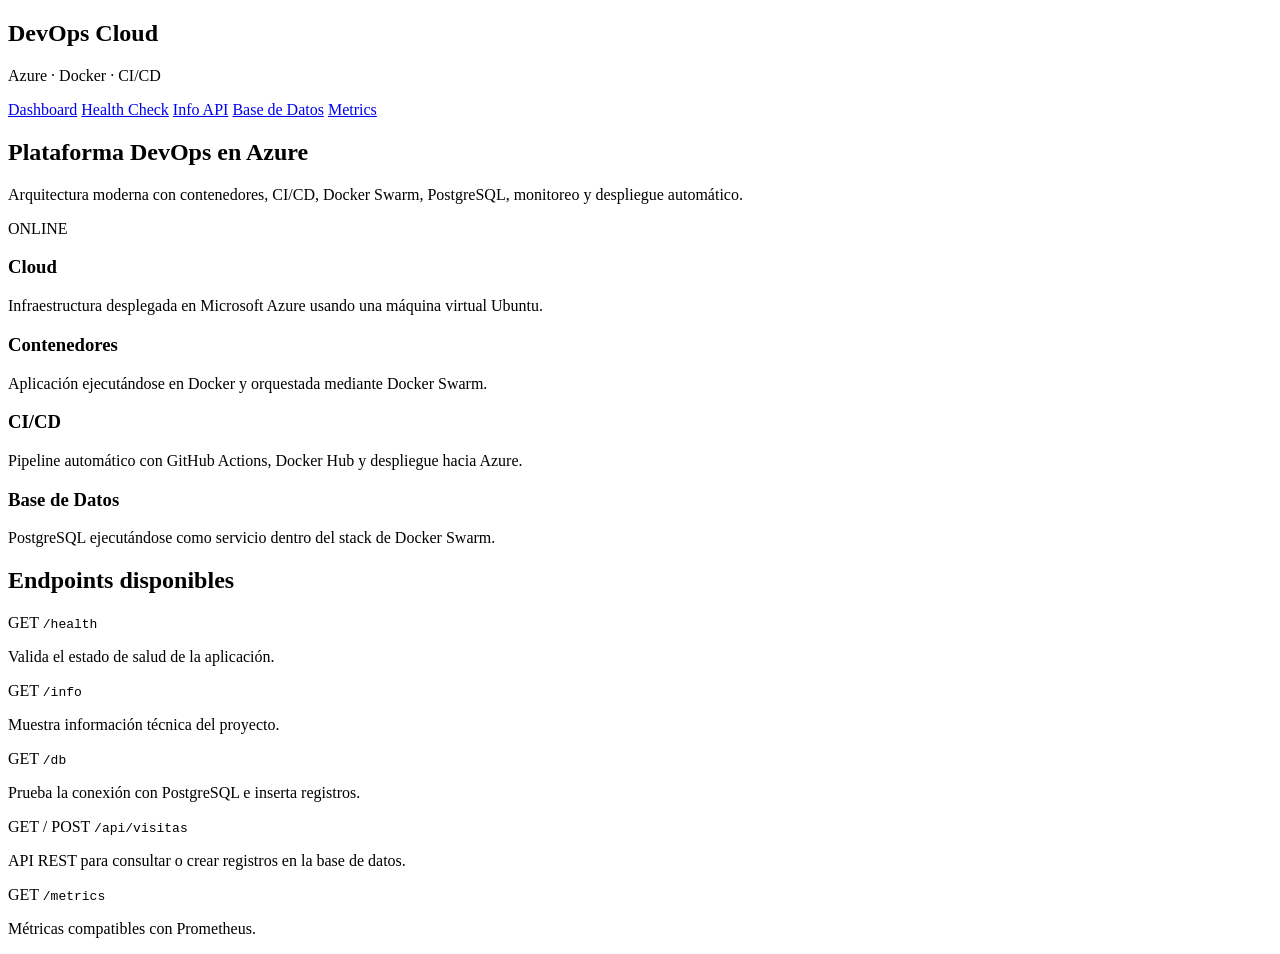
==== app/templates/index.html @ 5e121750 "Agregar dashboard API PostgreSQL monitoreo y DevSecOps" ====
<!DOCTYPE html>
<html lang="es">
<head>
    <meta charset="UTF-8">
    <title>DevOps Cloud Platform</title>
    <link rel="stylesheet" href="/static/styles.css">
</head>
<body>

<div class="layout">
    <aside class="sidebar">
        <h2>DevOps Cloud</h2>
        <p>Azure · Docker · CI/CD</p>

        <nav>
            <a href="/">Dashboard</a>
            <a href="/health" target="_blank">Health Check</a>
            <a href="/info" target="_blank">Info API</a>
            <a href="/db" target="_blank">Base de Datos</a>
            <a href="/metrics" target="_blank">Metrics</a>
        </nav>
    </aside>

    <main class="content">
        <section class="hero">
            <div>
                <h1>Plataforma DevOps en Azure</h1>
                <p>
                    Arquitectura moderna con contenedores, CI/CD, Docker Swarm,
                    PostgreSQL, monitoreo y despliegue automático.
                </p>
            </div>
            <span class="badge">ONLINE</span>
        </section>

        <section class="cards">
            <div class="card">
                <h3>Cloud</h3>
                <p>Infraestructura desplegada en Microsoft Azure usando una máquina virtual Ubuntu.</p>
            </div>

            <div class="card">
                <h3>Contenedores</h3>
                <p>Aplicación ejecutándose en Docker y orquestada mediante Docker Swarm.</p>
            </div>

            <div class="card">
                <h3>CI/CD</h3>
                <p>Pipeline automático con GitHub Actions, Docker Hub y despliegue hacia Azure.</p>
            </div>

            <div class="card">
                <h3>Base de Datos</h3>
                <p>PostgreSQL ejecutándose como servicio dentro del stack de Docker Swarm.</p>
            </div>
        </section>

        <section class="panel">
            <h2>Endpoints disponibles</h2>

            <div class="endpoint">
                <span>GET</span>
                <code>/health</code>
                <p>Valida el estado de salud de la aplicación.</p>
            </div>

            <div class="endpoint">
                <span>GET</span>
                <code>/info</code>
                <p>Muestra información técnica del proyecto.</p>
            </div>

            <div class="endpoint">
                <span>GET</span>
                <code>/db</code>
                <p>Prueba la conexión con PostgreSQL e inserta registros.</p>
            </div>

            <div class="endpoint">
                <span>GET / POST</span>
                <code>/api/visitas</code>
                <p>API REST para consultar o crear registros en la base de datos.</p>
            </div>

            <div class="endpoint">
                <span>GET</span>
                <code>/metrics</code>
                <p>Métricas compatibles con Prometheus.</p>
            </div>
        </section>
    </main>
</div>

</body>
</html>
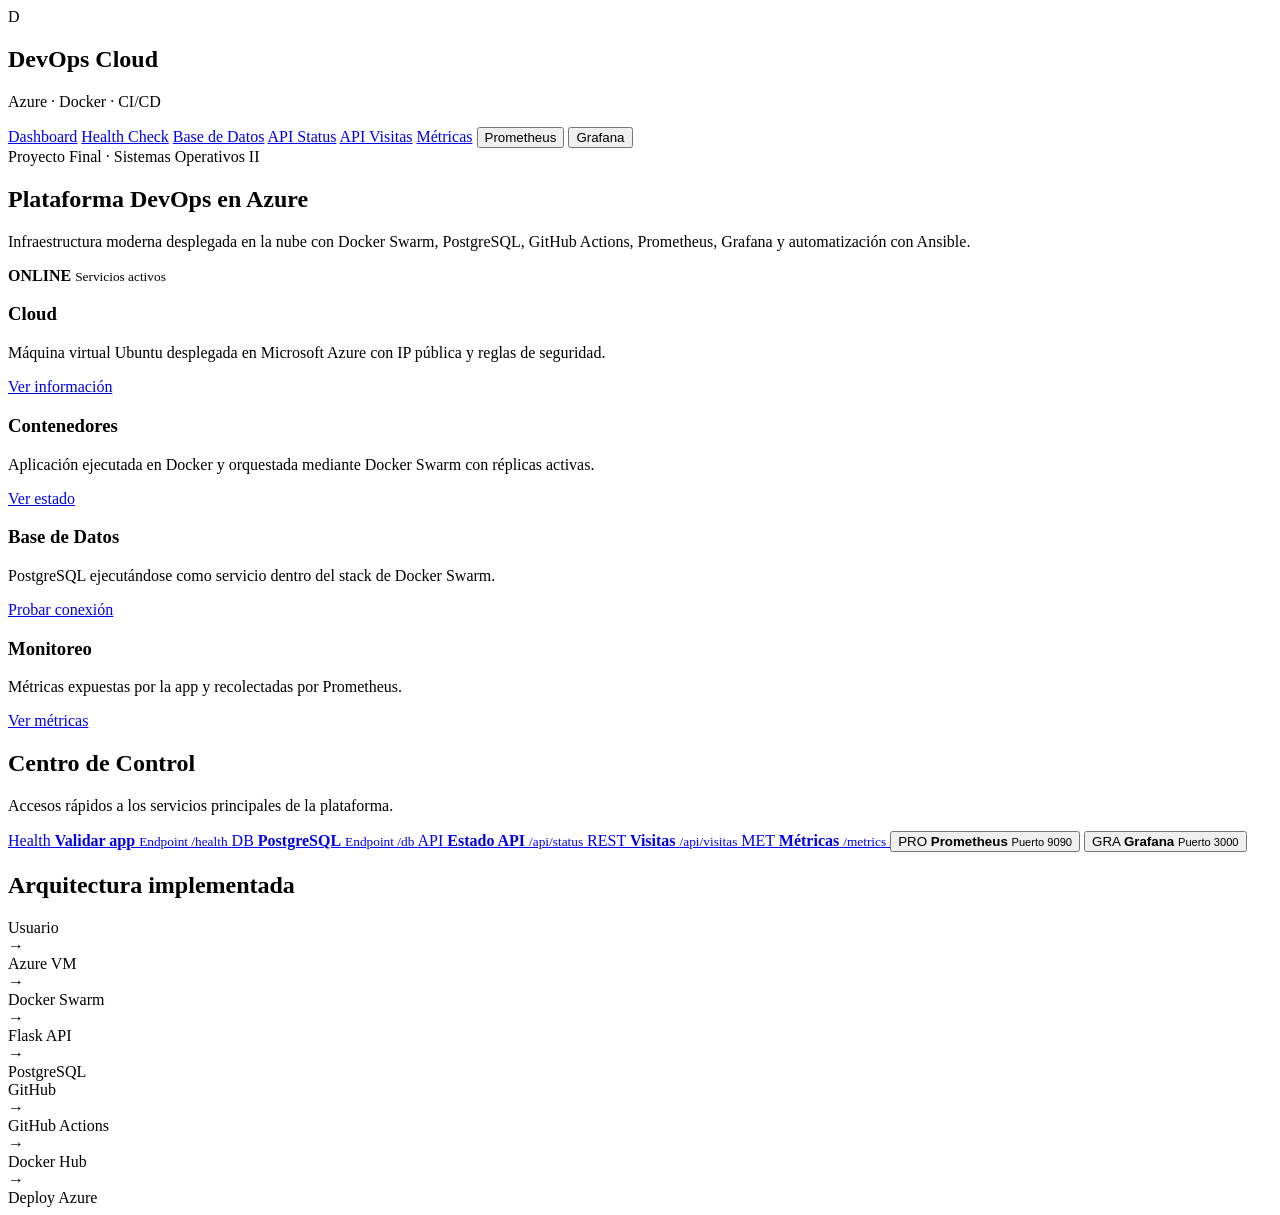
==== commit 240b3e33: "Agregar paneles visuales para endpoints de la plataforma" ====
--- a/app/templates/index.html
+++ b/app/templates/index.html
@@ -9,87 +9,156 @@
 
 <div class="layout">
     <aside class="sidebar">
-        <h2>DevOps Cloud</h2>
-        <p>Azure · Docker · CI/CD</p>
+        <div class="brand">
+            <div class="logo">D</div>
+            <div>
+                <h2>DevOps Cloud</h2>
+                <p>Azure · Docker · CI/CD</p>
+            </div>
+        </div>
 
         <nav>
             <a href="/">Dashboard</a>
-            <a href="/health" target="_blank">Health Check</a>
-            <a href="/info" target="_blank">Info API</a>
-            <a href="/db" target="_blank">Base de Datos</a>
-            <a href="/metrics" target="_blank">Metrics</a>
+            <a href="/panel/health">Health Check</a>
+            <a href="/panel/db">Base de Datos</a>
+            <a href="/panel/status">API Status</a>
+            <a href="/panel/visitas">API Visitas</a>
+            <a href="/panel/metrics">Métricas</a>
+            <button onclick="abrirServicio(9090)">Prometheus</button>
+            <button onclick="abrirServicio(3000)">Grafana</button>
         </nav>
     </aside>
 
     <main class="content">
         <section class="hero">
             <div>
+                <span class="tag">Proyecto Final · Sistemas Operativos II</span>
                 <h1>Plataforma DevOps en Azure</h1>
                 <p>
-                    Arquitectura moderna con contenedores, CI/CD, Docker Swarm,
-                    PostgreSQL, monitoreo y despliegue automático.
+                    Infraestructura moderna desplegada en la nube con Docker Swarm,
+                    PostgreSQL, GitHub Actions, Prometheus, Grafana y automatización con Ansible.
                 </p>
             </div>
-            <span class="badge">ONLINE</span>
+            <div class="status-card">
+                <span class="pulse"></span>
+                <strong>ONLINE</strong>
+                <small>Servicios activos</small>
+            </div>
         </section>
 
         <section class="cards">
             <div class="card">
                 <h3>Cloud</h3>
-                <p>Infraestructura desplegada en Microsoft Azure usando una máquina virtual Ubuntu.</p>
+                <p>Máquina virtual Ubuntu desplegada en Microsoft Azure con IP pública y reglas de seguridad.</p>
+                <a href="/info" target="_blank">Ver información</a>
             </div>
 
             <div class="card">
                 <h3>Contenedores</h3>
-                <p>Aplicación ejecutándose en Docker y orquestada mediante Docker Swarm.</p>
-            </div>
-
-            <div class="card">
-                <h3>CI/CD</h3>
-                <p>Pipeline automático con GitHub Actions, Docker Hub y despliegue hacia Azure.</p>
+                <p>Aplicación ejecutada en Docker y orquestada mediante Docker Swarm con réplicas activas.</p>
+                <a href="/api/status" target="_blank">Ver estado</a>
             </div>
 
             <div class="card">
                 <h3>Base de Datos</h3>
                 <p>PostgreSQL ejecutándose como servicio dentro del stack de Docker Swarm.</p>
+                <a href="/db" target="_blank">Probar conexión</a>
+            </div>
+
+            <div class="card">
+                <h3>Monitoreo</h3>
+                <p>Métricas expuestas por la app y recolectadas por Prometheus.</p>
+                <a href="/metrics" target="_blank">Ver métricas</a>
             </div>
         </section>
 
         <section class="panel">
-            <h2>Endpoints disponibles</h2>
-
-            <div class="endpoint">
-                <span>GET</span>
-                <code>/health</code>
-                <p>Valida el estado de salud de la aplicación.</p>
+            <div class="panel-header">
+                <div>
+                    <h2>Centro de Control</h2>
+                    <p>Accesos rápidos a los servicios principales de la plataforma.</p>
+                </div>
             </div>
 
-            <div class="endpoint">
-                <span>GET</span>
-                <code>/info</code>
-                <p>Muestra información técnica del proyecto.</p>
+            <div class="quick-actions">
+                <a class="action" href="/panel/health" target="_blank">
+                    <span>Health</span>
+                    <strong>Validar app</strong>
+                    <small>Endpoint /health</small>
+                </a>
+
+                <a class="action" href="/panel/db" target="_blank">
+                    <span>DB</span>
+                    <strong>PostgreSQL</strong>
+                    <small>Endpoint /db</small>
+                </a>
+
+                <a class="action" href="/panel/status" target="_blank">
+                    <span>API</span>
+                    <strong>Estado API</strong>
+                    <small>/api/status</small>
+                </a>
+
+                <a class="action" href="/panel/visitas" target="_blank">
+                    <span>REST</span>
+                    <strong>Visitas</strong>
+                    <small>/api/visitas</small>
+                </a>
+
+                <a class="action" href="/panel/metrics" target="_blank">
+                    <span>MET</span>
+                    <strong>Métricas</strong>
+                    <small>/metrics</small>
+                </a>
+
+                <button class="action button-action" onclick="abrirServicio(9090)">
+                    <span>PRO</span>
+                    <strong>Prometheus</strong>
+                    <small>Puerto 9090</small>
+                </button>
+
+                <button class="action button-action" onclick="abrirServicio(3000)">
+                    <span>GRA</span>
+                    <strong>Grafana</strong>
+                    <small>Puerto 3000</small>
+                </button>
+            </div>
+        </section>
+
+        <section class="architecture">
+            <h2>Arquitectura implementada</h2>
+
+            <div class="flow">
+                <div>Usuario</div>
+                <span>→</span>
+                <div>Azure VM</div>
+                <span>→</span>
+                <div>Docker Swarm</div>
+                <span>→</span>
+                <div>Flask API</div>
+                <span>→</span>
+                <div>PostgreSQL</div>
             </div>
 
-            <div class="endpoint">
-                <span>GET</span>
-                <code>/db</code>
-                <p>Prueba la conexión con PostgreSQL e inserta registros.</p>
-            </div>
-
-            <div class="endpoint">
-                <span>GET / POST</span>
-                <code>/api/visitas</code>
-                <p>API REST para consultar o crear registros en la base de datos.</p>
-            </div>
-
-            <div class="endpoint">
-                <span>GET</span>
-                <code>/metrics</code>
-                <p>Métricas compatibles con Prometheus.</p>
+            <div class="flow secondary">
+                <div>GitHub</div>
+                <span>→</span>
+                <div>GitHub Actions</div>
+                <span>→</span>
+                <div>Docker Hub</div>
+                <span>→</span>
+                <div>Deploy Azure</div>
             </div>
         </section>
     </main>
 </div>
 
+<script>
+    function abrirServicio(puerto) {
+        const host = window.location.hostname;
+        window.open(`http://${host}:${puerto}`, "_blank");
+    }
+</script>
+
 </body>
 </html>
